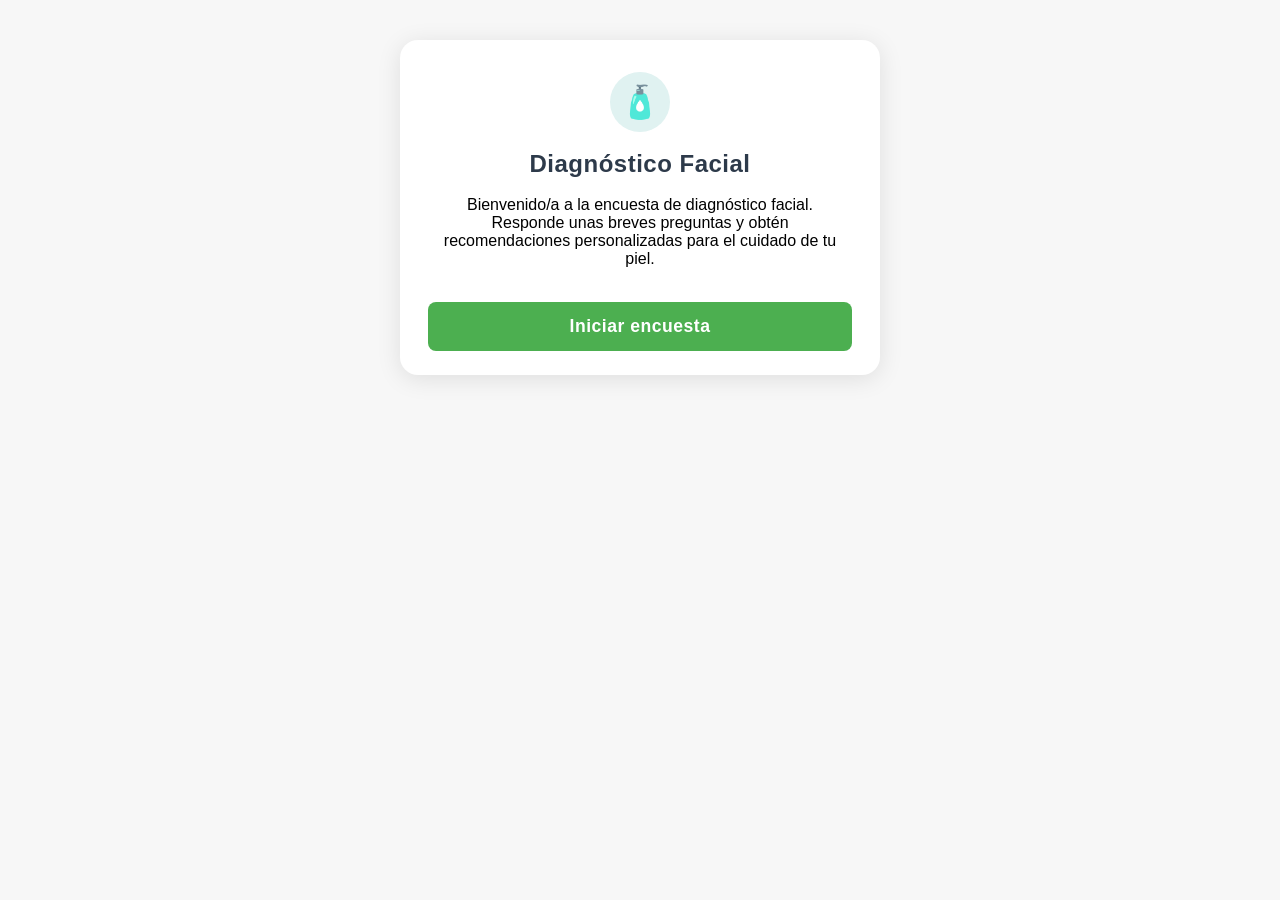
==== form.html @ b5689a5b "formulario subido" ====
<!DOCTYPE html>
<html lang="es">
<head>
  <meta charset="UTF-8">
  <title>Encuesta de Diagnóstico Facial</title>
  <style>
    body {
      font-family: Arial, sans-serif;
      background: #f7f7f7;
      margin: 0;
      padding: 0;
    }
    .container {
      max-width: 480px;
      margin: 40px auto;
      padding: 0;
    }
    .card {
      background: #fff;
      border-radius: 18px;
      box-shadow: 0 4px 24px rgba(0,0,0,0.10);
      padding: 32px 28px 24px 28px;
      margin-bottom: 24px;
      animation: fadeIn 0.5s;
    }
    .slide {
      display: none;
    }
    .active {
      display: block;
    }
    .card-title {
      font-size: 1.5em;
      font-weight: bold;
      color: #2d3a4a;
      margin-bottom: 18px;
      text-align: center;
      letter-spacing: 0.5px;
    }
    label {
      display: block;
      margin: 16px 0 6px;
      color: #222;
      font-weight: 500;
    }
    .options label {
      display: inline-block;
      margin-right: 18px;
      font-weight: 400;
      margin-bottom: 8px;
    }
    input[type="text"], input[type="number"], select, textarea {
      width: 100%;
      padding: 8px;
      border: 1px solid #d1d5db;
      border-radius: 6px;
      margin-bottom: 12px;
      font-size: 1em;
      background: #f9fafb;
    }
    textarea {
      resize: vertical;
    }
    .btn {
      background: #4CAF50;
      color: #fff;
      border: none;
      padding: 14px 0;
      border-radius: 8px;
      font-size: 1.1em;
      cursor: pointer;
      width: 100%;
      margin-top: 18px;
      margin-bottom: 0;
      font-weight: bold;
      letter-spacing: 0.5px;
      transition: background 0.2s;
    }
    .btn:hover {
      background: #388e3c;
    }
    .btn-group {
      display: flex;
      gap: 12px;
      margin-top: 18px;
    }
    .btn-group .btn {
      flex: 1;
      margin: 0;
    }
    .result {
      margin-top: 10px;
      padding: 18px;
      background: #e8f5e9;
      border-left: 5px solid #4CAF50;
      border-radius: 8px;
      font-size: 1.1em;
    }
    @keyframes fadeIn {
      from { opacity: 0; }
      to { opacity: 1; }
    }
    .center {
      text-align: center;
    }
    .logo {
      display: block;
      margin: 0 auto 18px auto;
      width: 60px;
      height: 60px;
      border-radius: 50%;
      background: #e0f2f1;
      display: flex;
      align-items: center;
      justify-content: center;
      font-size: 2em;
      color: #4CAF50;
    }
  </style>
</head>
<body>
  <div class="container">
    <!-- Slide 0: Bienvenida -->
    <div class="slide active" id="slide0">
      <div class="card">
        <div class="logo">🧴</div>
        <div class="card-title">Diagnóstico Facial</div>
        <p class="center">Bienvenido/a a la encuesta de diagnóstico facial.<br>
        Responde unas breves preguntas y obtén recomendaciones personalizadas para el cuidado de tu piel.</p>
        <button class="btn" onclick="nextSlide()">Iniciar encuesta</button>
      </div>
    </div>
    <!-- Slide 1: Datos personales -->
    <div class="slide" id="slide1">
      <div class="card">
        <div class="card-title">Datos personales</div>
        <label>Nombre:</label>
        <input type="text" id="nombre" required>
        <label>Edad:</label>
        <input type="number" id="edad" min="10" max="100" required>
        <label>Género:</label>
        <div class="options">
          <label><input type="radio" name="genero" value="Femenino" required> Femenino</label>
          <label><input type="radio" name="genero" value="Masculino"> Masculino</label>
          <label><input type="radio" name="genero" value="Otro"> Otro</label>
        </div>
        <div class="btn-group">
          <button class="btn" onclick="prevSlide()">Anterior</button>
          <button class="btn" onclick="nextSlide()">Siguiente</button>
        </div>
      </div>
    </div>
    <!-- Slide 2: Síntomas principales -->
    <div class="slide" id="slide2">
      <div class="card">
        <div class="card-title">Síntomas principales</div>
        <label>¿Con qué frecuencia tienes granos o espinillas?</label>
        <div class="options">
          <label><input type="radio" name="granos" value="Nunca" required> Nunca</label>
          <label><input type="radio" name="granos" value="A veces"> A veces</label>
          <label><input type="radio" name="granos" value="Frecuentemente"> Frecuentemente</label>
        </div>
        <label>¿Tienes enrojecimiento frecuente en el rostro?</label>
        <div class="options">
          <label><input type="radio" name="enrojecimiento" value="No" required> No</label>
          <label><input type="radio" name="enrojecimiento" value="Leve"> Leve</label>
          <label><input type="radio" name="enrojecimiento" value="Sí, frecuente"> Sí, frecuente</label>
        </div>
        <label>¿Notas manchas oscuras o zonas hiperpigmentadas?</label>
        <div class="options">
          <label><input type="radio" name="manchas" value="No" required> No</label>
          <label><input type="radio" name="manchas" value="Pocas"> Pocas</label>
          <label><input type="radio" name="manchas" value="Varias"> Varias</label>
        </div>
        <div class="btn-group">
          <button class="btn" onclick="prevSlide()">Anterior</button>
          <button class="btn" onclick="nextSlide()">Siguiente</button>
        </div>
      </div>
    </div>
    <!-- Slide 3: Arrugas, resequedad, grasa -->
    <div class="slide" id="slide3">
      <div class="card">
        <div class="card-title">Condición de la piel</div>
        <label>¿Tienes líneas finas o arrugas visibles?</label>
        <div class="options">
          <label><input type="radio" name="arrugas" value="No" required> No</label>
          <label><input type="radio" name="arrugas" value="Algunas"> Algunas</label>
          <label><input type="radio" name="arrugas" value="Bastantes"> Bastantes</label>
        </div>
        <label>¿Sientes la piel tirante o con descamación?</label>
        <div class="options">
          <label><input type="radio" name="resequedad" value="No" required> No</label>
          <label><input type="radio" name="resequedad" value="A veces"> A veces</label>
          <label><input type="radio" name="resequedad" value="Frecuente"> Frecuente</label>
        </div>
        <label>¿Tu piel luce brillante o grasosa durante el día?</label>
        <div class="options">
          <label><input type="radio" name="grasa" value="No" required> No</label>
          <label><input type="radio" name="grasa" value="A veces"> A veces</label>
          <label><input type="radio" name="grasa" value="Frecuente"> Frecuente</label>
        </div>
        <div class="btn-group">
          <button class="btn" onclick="prevSlide()">Anterior</button>
          <button class="btn" onclick="nextSlide()">Siguiente</button>
        </div>
      </div>
    </div>
    <!-- Slide 4: Poros, sensibilidad, solar -->
    <div class="slide" id="slide4">
      <div class="card">
        <div class="card-title">Hábitos y sensibilidad</div>
        <label>¿Ves poros grandes o dilatados en tu rostro?</label>
        <div class="options">
          <label><input type="radio" name="poros" value="No" required> No</label>
          <label><input type="radio" name="poros" value="Algunos"> Algunos</label>
          <label><input type="radio" name="poros" value="Muchos"> Muchos</label>
        </div>
        <label>¿Sientes ardor, picazón o sensibilidad frecuente?</label>
        <div class="options">
          <label><input type="radio" name="sensibilidad" value="No" required> No</label>
          <label><input type="radio" name="sensibilidad" value="A veces"> A veces</label>
          <label><input type="radio" name="sensibilidad" value="Frecuente"> Frecuente</label>
        </div>
        <label>¿Con qué frecuencia usas protector solar?</label>
        <div class="options">
          <label><input type="radio" name="solar" value="Nunca" required> Nunca</label>
          <label><input type="radio" name="solar" value="A veces"> A veces</label>
          <label><input type="radio" name="solar" value="Diario"> Diario</label>
        </div>
        <div class="btn-group">
          <button class="btn" onclick="prevSlide()">Anterior</button>
          <button class="btn" onclick="nextSlide()">Siguiente</button>
        </div>
      </div>
    </div>
    <!-- Slide 5: Hábitos y productos -->
    <div class="slide" id="slide5">
      <div class="card">
        <div class="card-title">Hábitos y productos</div>
        <label>¿Fumas o consumes alcohol frecuentemente?</label>
        <div class="options">
          <label><input type="radio" name="habitos" value="No" required> No</label>
          <label><input type="radio" name="habitos" value="A veces"> A veces</label>
          <label><input type="radio" name="habitos" value="Frecuente"> Frecuente</label>
        </div>
        <label>¿Cuánta agua tomas al día?</label>
        <div class="options">
          <label><input type="radio" name="agua" value="Menos de 1L" required> Menos de 1L</label>
          <label><input type="radio" name="agua" value="1-2L"> 1-2L</label>
          <label><input type="radio" name="agua" value="Más de 2L"> Más de 2L</label>
        </div>
        <label>¿Qué productos usas para limpiar tu rostro?</label>
        <div class="options">
          <label><input type="checkbox" name="productos" value="Jabón común"> Jabón común</label>
          <label><input type="checkbox" name="productos" value="Limpiador facial"> Limpiador facial</label>
          <label><input type="checkbox" name="productos" value="Solo agua"> Solo agua</label>
          <label><input type="checkbox" name="productos" value="Toallitas húmedas"> Toallitas húmedas</label>
        </div>
        <label>Comentarios adicionales:</label>
        <textarea id="comentarios" rows="2"></textarea>
        <div class="btn-group">
          <button class="btn" onclick="prevSlide()">Anterior</button>
          <button class="btn" onclick="submitForm()">Finalizar y ver diagnóstico</button>
        </div>
      </div>
    </div>
    <!-- Slide 6: Resultado -->
    <div class="slide" id="slide6">
      <div class="card">
        <div class="card-title">Resultado</div>
        <div id="resultado" class="result"></div>
        <button class="btn" onclick="restartForm()">Realizar otra encuesta</button>
      </div>
    </div>
  </div>
  <script>
    let currentSlide = 0;
    const totalSlides = 6;

    function showSlide(n) {
      for (let i = 0; i <= totalSlides; i++) {
        document.getElementById('slide' + i).classList.remove('active');
      }
      document.getElementById('slide' + n).classList.add('active');
      currentSlide = n;
    }

    function nextSlide() {
      if (currentSlide < totalSlides) {
        showSlide(currentSlide + 1);
      }
    }

    function prevSlide() {
      if (currentSlide > 0) {
        showSlide(currentSlide - 1);
      }
    }

    function restartForm() {
      document.querySelectorAll('input[type=radio], input[type=checkbox]').forEach(el => el.checked = false);
      document.getElementById('nombre').value = '';
      document.getElementById('edad').value = '';
      document.getElementById('comentarios').value = '';
      showSlide(0);
    }

    function submitForm() {
      // Recoger respuestas
      const granos = document.querySelector('input[name="granos"]:checked')?.value || "";
      const enrojecimiento = document.querySelector('input[name="enrojecimiento"]:checked')?.value || "";
      const manchas = document.querySelector('input[name="manchas"]:checked')?.value || "";
      const arrugas = document.querySelector('input[name="arrugas"]:checked')?.value || "";
      const resequedad = document.querySelector('input[name="resequedad"]:checked')?.value || "";
      const grasa = document.querySelector('input[name="grasa"]:checked')?.value || "";
      const poros = document.querySelector('input[name="poros"]:checked')?.value || "";
      const sensibilidad = document.querySelector('input[name="sensibilidad"]:checked')?.value || "";
      const solar = document.querySelector('input[name="solar"]:checked')?.value || "";
      const habitos = document.querySelector('input[name="habitos"]:checked')?.value || "";
      const agua = document.querySelector('input[name="agua"]:checked')?.value || "";
      // Diagnóstico simple
      let diagnostico = [];
      let recomendaciones = [];
      // Acné
      if (granos === "Frecuentemente" || (grasa === "Frecuente" && poros !== "No")) {
        diagnostico.push("Acné");
        recomendaciones.push("Lava tu rostro dos veces al día con un limpiador suave. Evita productos comedogénicos y usa hidratante ligero. Considera consultar a un dermatólogo si el acné es severo.");
      }
      // Rosácea
      if (enrojecimiento === "Sí, frecuente" || sensibilidad === "Frecuente") {
        diagnostico.push("Rosácea");
        recomendaciones.push("Evita productos irritantes y cambios bruscos de temperatura. Usa protector solar diario y consulta a un dermatólogo para tratamiento específico.");
      }
      // Manchas oscuras
      if (manchas === "Varias" || solar === "Nunca") {
        diagnostico.push("Manchas oscuras");
        recomendaciones.push("Usa protector solar todos los días. Considera productos con vitamina C o niacinamida. Consulta a un dermatólogo para opciones despigmentantes.");
      }
      // Arrugas
      if (arrugas === "Bastantes" || habitos === "Frecuente") {
        diagnostico.push("Arrugas");
        recomendaciones.push("Hidrata tu piel diariamente, usa protector solar y considera productos con retinol. Evita fumar y el consumo excesivo de alcohol.");
      }
      // Resequedad
      if (resequedad === "Frecuente" || agua === "Menos de 1L") {
        diagnostico.push("Resequedad");
        recomendaciones.push("Usa cremas hidratantes ricas en ceramidas o ácido hialurónico. Evita jabones agresivos y aumenta tu consumo de agua.");
      }
      // Piel grasa
      if (grasa === "Frecuente" && resequedad !== "Frecuente") {
        diagnostico.push("Piel grasa");
        recomendaciones.push("Utiliza productos oil-free y no comedogénicos. Lava tu rostro con limpiadores específicos para piel grasa.");
      }
      // Poros dilatados
      if (poros === "Muchos" && grasa !== "No") {
        diagnostico.push("Poros dilatados");
        recomendaciones.push("Usa exfoliantes suaves y productos con ácido salicílico. Mantén una rutina de limpieza constante.");
      }
      // Si no se detecta nada
      if (diagnostico.length === 0) {
        diagnostico.push("No se detectaron problemas faciales significativos.");
        recomendaciones.push("Continúa con una rutina de cuidado facial adecuada y usa protector solar diariamente.");
      }
      // Mostrar resultado
      document.getElementById('resultado').innerHTML = `
        <strong>Diagnóstico:</strong> ${diagnostico.join(', ')}<br><br>
        <strong>Recomendaciones:</strong>
        <ul>
          ${recomendaciones.map(r => `<li>${r}</li>`).join('')}
        </ul>
      `;
      showSlide(6);
    }
  </script>
</body>
</html>
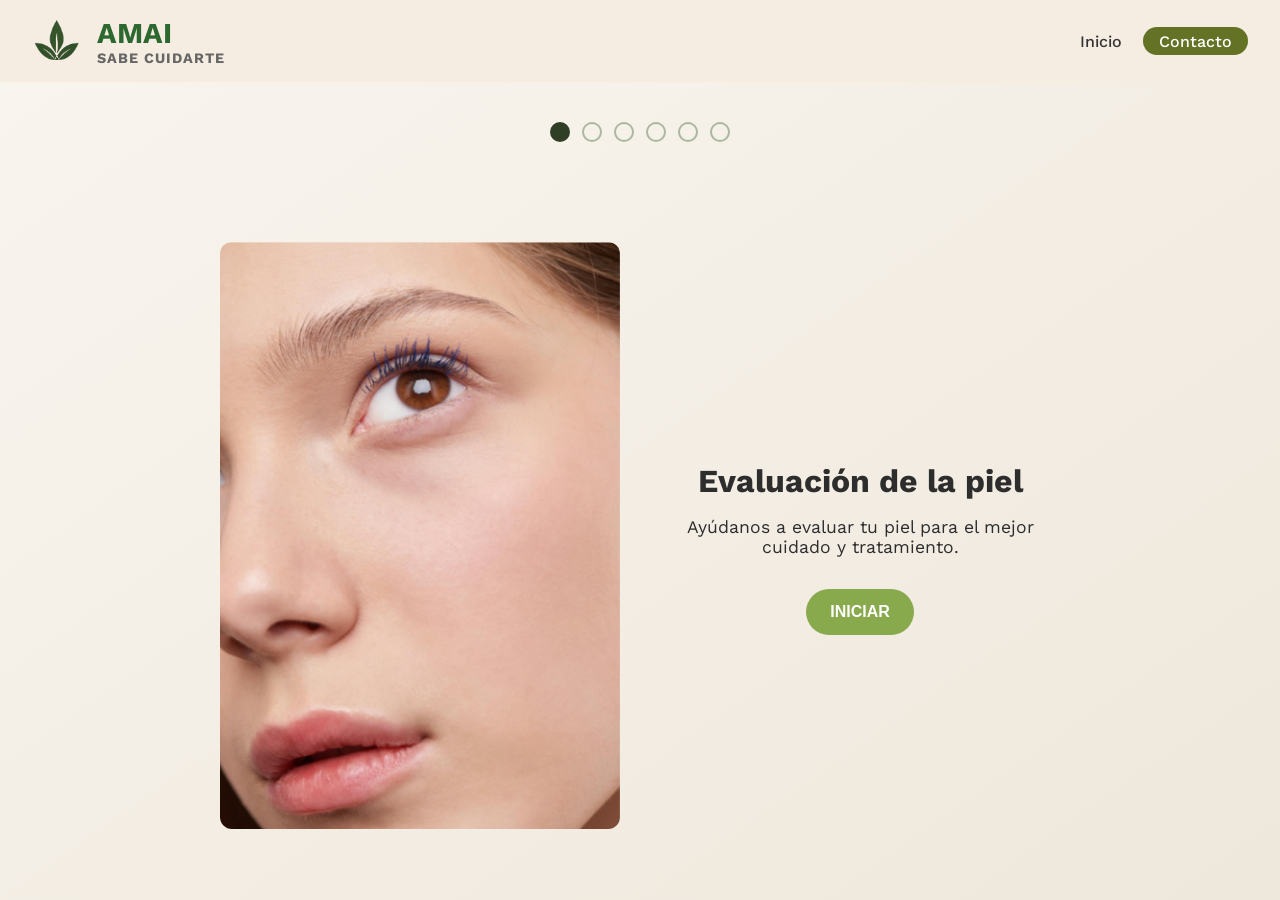
==== commit 2e6f6a9a: "actualización" ====
--- a/form.html
+++ b/form.html
@@ -1,133 +1,302 @@
 <!DOCTYPE html>
 <html lang="es">
+
 <head>
   <meta charset="UTF-8">
   <title>Encuesta de Diagnóstico Facial</title>
+  <link href="https://fonts.googleapis.com/css2?family=Work+Sans:wght@400;500;700&display=swap" rel="stylesheet">
   <style>
+    * {
+      box-sizing: border-box;
+    }
+
+    html,
     body {
-      font-family: Arial, sans-serif;
-      background: #f7f7f7;
       margin: 0;
       padding: 0;
-    }
+      font-family: 'Work Sans', sans-serif;
+      background: linear-gradient(to bottom right, #f9f5ef, #eee7db);
+      color: #2d2d2d;
+      height: 100vh;
+    }
+
+    body {
+      display: flex;
+      flex-direction: column;
+      justify-content: start;
+      align-items: center;
+    }
+
+    header {
+      width: 100%;
+      display: flex;
+      justify-content: space-between;
+      align-items: center;
+      padding: 1rem 2rem;
+      background: transparent;
+    }
+
+    .logo {
+      font-size: 1.5rem;
+      font-weight: bold;
+      color: #2e6831;
+      display: flex;
+      align-items: center;
+      gap: 0.5rem;
+    }
+
+    nav a {
+      margin-left: 1rem;
+      font-weight: 500;
+      color: #5c6f3c;
+    }
+
+    header nav a {
+      margin-left: 1rem;
+      font-weight: 500;
+      text-decoration: none;
+      color: #333;
+    }
+
+    header {
+      background: #f5ede2;
+      display: flex;
+      justify-content: space-between;
+      align-items: center;
+      padding: 1rem 2rem;
+    }
+
+    header nav a:last-child {
+      background-color: #637225;
+      color: white;
+      padding: 0.3rem 1rem;
+      border-radius: 20px;
+    }
+
     .container {
-      max-width: 480px;
-      margin: 40px auto;
-      padding: 0;
-    }
+      width: 100%;
+      max-width: 960px;
+      padding: 20px;
+    }
+
     .card {
-      background: #fff;
-      border-radius: 18px;
-      box-shadow: 0 4px 24px rgba(0,0,0,0.10);
-      padding: 32px 28px 24px 28px;
-      margin-bottom: 24px;
-      animation: fadeIn 0.5s;
-    }
+      background: #fffaf4;
+      border-radius: 20px;
+      box-shadow: 0 4px 12px rgba(0, 0, 0, 0.05);
+      padding: 40px;
+      width: 100%;
+    }
+
     .slide {
       display: none;
     }
-    .active {
+
+    .slide.active {
       display: block;
     }
+
     .card-title {
-      font-size: 1.5em;
-      font-weight: bold;
-      color: #2d3a4a;
-      margin-bottom: 18px;
-      text-align: center;
-      letter-spacing: 0.5px;
-    }
+      font-size: 1.8em;
+      font-weight: 700;
+      margin-bottom: 24px;
+    }
+
     label {
+      font-size: 1em;
       display: block;
-      margin: 16px 0 6px;
-      color: #222;
-      font-weight: 500;
-    }
+      margin-top: 20px;
+    }
+
+    .options {
+      margin-top: 10px;
+    }
+
     .options label {
       display: inline-block;
-      margin-right: 18px;
-      font-weight: 400;
-      margin-bottom: 8px;
-    }
-    input[type="text"], input[type="number"], select, textarea {
+      background: #f0eee9;
+      border-radius: 24px;
+      padding: 10px 18px;
+      margin: 6px 12px 6px 0;
+      cursor: pointer;
+      border: 1px solid #d5d5d5;
+      font-weight: 500;
+      transition: all 0.2s;
+    }
+
+    .options input[type="radio"],
+    .options input[type="checkbox"] {
+      display: none;
+    }
+
+    .options input[type="radio"]:checked+label,
+    .options input[type="checkbox"]:checked+label {
+      background-color: #d6e6c4;
+      color: #2c2c2c;
+      font-weight: 600;
+    }
+
+    input[type="text"],
+    input[type="number"],
+    select,
+    textarea {
       width: 100%;
-      padding: 8px;
-      border: 1px solid #d1d5db;
-      border-radius: 6px;
-      margin-bottom: 12px;
+      background: #fbf8f2;
+      border: 1px solid #ddd2c2;
+      border-radius: 12px;
+      padding: 14px;
       font-size: 1em;
-      background: #f9fafb;
-    }
+      margin-top: 8px;
+    }
+
     textarea {
       resize: vertical;
     }
+
     .btn {
-      background: #4CAF50;
-      color: #fff;
+      background: #88aa4c;
+      color: white;
       border: none;
-      padding: 14px 0;
-      border-radius: 8px;
-      font-size: 1.1em;
+      padding: 14px 24px;
+      border-radius: 32px;
+      font-size: 1em;
       cursor: pointer;
-      width: 100%;
-      margin-top: 18px;
-      margin-bottom: 0;
       font-weight: bold;
-      letter-spacing: 0.5px;
       transition: background 0.2s;
     }
+
     .btn:hover {
-      background: #388e3c;
-    }
+      background: #6f8a3a;
+    }
+
     .btn-group {
       display: flex;
-      gap: 12px;
-      margin-top: 18px;
-    }
+      justify-content: space-between;
+      margin-top: 28px;
+    }
+
     .btn-group .btn {
       flex: 1;
-      margin: 0;
-    }
+      margin: 0 6px;
+    }
+
+    .progress-bar {
+      display: flex;
+      justify-content: center;
+      gap: 12px;
+      margin: 20px 0;
+    }
+
+    .circle {
+      width: 20px;
+      height: 20px;
+      border-radius: 50%;
+      border: 2px solid #aab89d;
+      background: transparent;
+    }
+
+    .circle.active {
+      background: #2f3f25;
+      border-color: #2f3f25;
+    }
+
     .result {
-      margin-top: 10px;
-      padding: 18px;
-      background: #e8f5e9;
-      border-left: 5px solid #4CAF50;
-      border-radius: 8px;
+      background: #e6f4e3;
+      border-left: 4px solid #7fae65;
+      padding: 20px;
+      border-radius: 12px;
       font-size: 1.1em;
     }
-    @keyframes fadeIn {
-      from { opacity: 0; }
-      to { opacity: 1; }
-    }
-    .center {
+
+    .slide.active {
+      display: flex;
+      align-items: center;
+      justify-content: space-between;
+      padding: 40px;
+      width: 100%;
+      max-width: 1200px;
+      gap: 40px;
+    }
+
+    .welcome-left {
+      flex: 1;
+    }
+
+    .welcome-left img {
+      max-width: 100%;
+      border-radius: 12px;
+    }
+
+    .welcome-right {
+      flex: 1;
       text-align: center;
     }
+
+    .welcome-right h1 {
+      font-size: 2rem;
+      font-weight: bold;
+      margin-bottom: 1rem;
+    }
+
+    .welcome-right p {
+      font-size: 1.1rem;
+      margin-bottom: 2rem;
+    }
+
     .logo {
-      display: block;
-      margin: 0 auto 18px auto;
-      width: 60px;
-      height: 60px;
-      border-radius: 50%;
-      background: #e0f2f1;
-      display: flex;
-      align-items: center;
-      justify-content: center;
-      font-size: 2em;
-      color: #4CAF50;
+      display: flex;
+      flex-direction: column;
+      align-items: start;
+    }
+
+    .logo strong {
+      font-size: 1.8rem;
+      color: #2e6831;
+      font-weight: 700;
+    }
+
+    .logo small {
+      font-size: 0.9rem;
+      color: #666;
+      letter-spacing: 1px;
     }
   </style>
 </head>
+
 <body>
+  <header>
+    <div class="logo" style="flex-direction: row; align-items: center; gap: 1rem;">
+      <img src="images/amailogo.png" alt="Logo AMAI" style="height: 48px; width: auto;">
+      <div style="display: flex; flex-direction: column;">
+        <strong>AMAI</strong>
+        <small>SABE CUIDARTE</small>
+      </div>
+    </div>
+    <nav>
+      <a href="index.html">Inicio</a>
+      <a href="#">Contacto</a>
+    </nav>
+  </header>
+  <div class="container">
+    <div class="progress-bar">
+      <span class="circle active"></span>
+      <span class="circle"></span>
+      <span class="circle"></span>
+      <span class="circle"></span>
+      <span class="circle"></span>
+      <span class="circle"></span>
+    </div>
+  </div>
+
   <div class="container">
     <!-- Slide 0: Bienvenida -->
     <div class="slide active" id="slide0">
-      <div class="card">
-        <div class="logo">🧴</div>
-        <div class="card-title">Diagnóstico Facial</div>
-        <p class="center">Bienvenido/a a la encuesta de diagnóstico facial.<br>
-        Responde unas breves preguntas y obtén recomendaciones personalizadas para el cuidado de tu piel.</p>
-        <button class="btn" onclick="nextSlide()">Iniciar encuesta</button>
+      <div class="welcome-left">
+        <img src="images/2.png" alt="Rostro mujer bienvenida">
+      </div>
+      <div class="welcome-right">
+        <h1>Evaluación de la piel</h1>
+        <p>Ayúdanos a evaluar tu piel para el mejor cuidado y tratamiento.</p>
+        <button class="btn" onclick="nextSlide()">INICIAR</button>
       </div>
     </div>
     <!-- Slide 1: Datos personales -->
@@ -140,9 +309,12 @@
         <input type="number" id="edad" min="10" max="100" required>
         <label>Género:</label>
         <div class="options">
-          <label><input type="radio" name="genero" value="Femenino" required> Femenino</label>
-          <label><input type="radio" name="genero" value="Masculino"> Masculino</label>
-          <label><input type="radio" name="genero" value="Otro"> Otro</label>
+          <input type="radio" id="femenino" name="genero" value="Femenino" required>
+          <label for="femenino">Femenino</label>
+          <input type="radio" id="masculino" name="genero" value="Masculino">
+          <label for="masculino">Masculino</label>
+          <input type="radio" id="otro" name="genero" value="Otro">
+          <label for="otro">Otro</label>
         </div>
         <div class="btn-group">
           <button class="btn" onclick="prevSlide()">Anterior</button>
@@ -156,21 +328,36 @@
         <div class="card-title">Síntomas principales</div>
         <label>¿Con qué frecuencia tienes granos o espinillas?</label>
         <div class="options">
-          <label><input type="radio" name="granos" value="Nunca" required> Nunca</label>
-          <label><input type="radio" name="granos" value="A veces"> A veces</label>
-          <label><input type="radio" name="granos" value="Frecuentemente"> Frecuentemente</label>
+          <input type="radio" id="nunca" name="granos" value="Nunca" required>
+          <label for="nunca">Nunca</label>
+
+          <input type="radio" id="a_veces" name="granos" value="A veces">
+          <label for="a_veces">A veces</label>
+
+          <input type="radio" id="frecuente" name="granos" value="Frecuentemente">
+          <label for="frecuente">Frecuentemente</label>
         </div>
         <label>¿Tienes enrojecimiento frecuente en el rostro?</label>
         <div class="options">
-          <label><input type="radio" name="enrojecimiento" value="No" required> No</label>
-          <label><input type="radio" name="enrojecimiento" value="Leve"> Leve</label>
-          <label><input type="radio" name="enrojecimiento" value="Sí, frecuente"> Sí, frecuente</label>
+          <input type="radio" id="enrojecimiento_no" name="enrojecimiento" value="No" required>
+          <label for="enrojecimiento_no">No</label>
+
+          <input type="radio" id="enrojecimiento_leve" name="enrojecimiento" value="Leve">
+          <label for="enrojecimiento_leve">Leve</label>
+
+          <input type="radio" id="enrojecimiento_frecuente" name="enrojecimiento" value="Frecuente">
+          <label for="enrojecimiento_frecuente">Frecuente</label>
         </div>
         <label>¿Notas manchas oscuras o zonas hiperpigmentadas?</label>
         <div class="options">
-          <label><input type="radio" name="manchas" value="No" required> No</label>
-          <label><input type="radio" name="manchas" value="Pocas"> Pocas</label>
-          <label><input type="radio" name="manchas" value="Varias"> Varias</label>
+          <input type="radio" id="manchas_no" name="manchas" value="No" required>
+          <label for="manchas_no">No</label>
+
+          <input type="radio" id="manchas_pocas" name="manchas" value="Pocas">
+          <label for="manchas_pocas">Pocas</label>
+
+          <input type="radio" id="manchas_varias" name="manchas" value="Varias">
+          <label for="manchas_varias">Varias</label>
         </div>
         <div class="btn-group">
           <button class="btn" onclick="prevSlide()">Anterior</button>
@@ -184,22 +371,40 @@
         <div class="card-title">Condición de la piel</div>
         <label>¿Tienes líneas finas o arrugas visibles?</label>
         <div class="options">
-          <label><input type="radio" name="arrugas" value="No" required> No</label>
-          <label><input type="radio" name="arrugas" value="Algunas"> Algunas</label>
-          <label><input type="radio" name="arrugas" value="Bastantes"> Bastantes</label>
-        </div>
+          <input type="radio" id="arrugas_no" name="arrugas" value="No" required>
+          <label for="arrugas_no">No</label>
+
+          <input type="radio" id="arrugas_algunas" name="arrugas" value="Algunas">
+          <label for="arrugas_algunas">Algunas</label>
+
+          <input type="radio" id="arrugas_bastantes" name="arrugas" value="Bastantes">
+          <label for="arrugas_bastantes">Bastantes</label>
+        </div>
+
         <label>¿Sientes la piel tirante o con descamación?</label>
         <div class="options">
-          <label><input type="radio" name="resequedad" value="No" required> No</label>
-          <label><input type="radio" name="resequedad" value="A veces"> A veces</label>
-          <label><input type="radio" name="resequedad" value="Frecuente"> Frecuente</label>
-        </div>
+          <input type="radio" id="resequedad_no" name="resequedad" value="No" required>
+          <label for="resequedad_no">No</label>
+
+          <input type="radio" id="resequedad_a_veces" name="resequedad" value="A veces">
+          <label for="resequedad_a_veces">A veces</label>
+
+          <input type="radio" id="resequedad_bastantes" name="resequedad" value="Bastantes">
+          <label for="resequedad_bastantes">Bastantes</label>
+        </div>
+
         <label>¿Tu piel luce brillante o grasosa durante el día?</label>
         <div class="options">
-          <label><input type="radio" name="grasa" value="No" required> No</label>
-          <label><input type="radio" name="grasa" value="A veces"> A veces</label>
-          <label><input type="radio" name="grasa" value="Frecuente"> Frecuente</label>
-        </div>
+          <input type="radio" id="grasa_no" name="grasa" value="No" required>
+          <label for="grasa_no">No</label>
+
+          <input type="radio" id="grasa_a_veces" name="grasa" value="A veces">
+          <label for="grasa_a_veces">A veces</label>
+
+          <input type="radio" id="grasa_frecuente" name="grasa" value="Frecuente">
+          <label for="grasa_frecuente">Frecuente</label>
+        </div>
+
         <div class="btn-group">
           <button class="btn" onclick="prevSlide()">Anterior</button>
           <button class="btn" onclick="nextSlide()">Siguiente</button>
@@ -212,22 +417,40 @@
         <div class="card-title">Hábitos y sensibilidad</div>
         <label>¿Ves poros grandes o dilatados en tu rostro?</label>
         <div class="options">
-          <label><input type="radio" name="poros" value="No" required> No</label>
-          <label><input type="radio" name="poros" value="Algunos"> Algunos</label>
-          <label><input type="radio" name="poros" value="Muchos"> Muchos</label>
-        </div>
+          <input type="radio" id="poros_no" name="poros" value="No" required>
+          <label for="poros_no">No</label>
+
+          <input type="radio" id="poros_algunos" name="poros" value="Algunos">
+          <label for="poros_algunos">Algunos</label>
+
+          <input type="radio" id="poros_muchos" name="poros" value="Muchos">
+          <label for="poros_muchos">Muchos</label>
+        </div>
+
         <label>¿Sientes ardor, picazón o sensibilidad frecuente?</label>
         <div class="options">
-          <label><input type="radio" name="sensibilidad" value="No" required> No</label>
-          <label><input type="radio" name="sensibilidad" value="A veces"> A veces</label>
-          <label><input type="radio" name="sensibilidad" value="Frecuente"> Frecuente</label>
-        </div>
+          <input type="radio" id="sensibilidad_no" name="sensibilidad" value="No" required>
+          <label for="sensibilidad_no">No</label>
+
+          <input type="radio" id="sensibilidad_a_veces" name="sensibilidad" value="A veces">
+          <label for="sensibilidad_a_veces">A veces</label>
+
+          <input type="radio" id="sensibilidad_frecuente" name="sensibilidad" value="Frecuente">
+          <label for="sensibilidad_frecuente">Frecuente</label>
+        </div>
+
         <label>¿Con qué frecuencia usas protector solar?</label>
         <div class="options">
-          <label><input type="radio" name="solar" value="Nunca" required> Nunca</label>
-          <label><input type="radio" name="solar" value="A veces"> A veces</label>
-          <label><input type="radio" name="solar" value="Diario"> Diario</label>
-        </div>
+          <input type="radio" id="solar_nunca" name="solar" value="Nunca" required>
+          <label for="solar_nunca">Nunca</label>
+
+          <input type="radio" id="solar_a_veces" name="solar" value="A veces">
+          <label for="solar_a_veces">A veces</label>
+
+          <input type="radio" id="solar_diario" name="solar" value="Diario">
+          <label for="solar_diario">Diario</label>
+        </div>
+
         <div class="btn-group">
           <button class="btn" onclick="prevSlide()">Anterior</button>
           <button class="btn" onclick="nextSlide()">Siguiente</button>
@@ -240,16 +463,28 @@
         <div class="card-title">Hábitos y productos</div>
         <label>¿Fumas o consumes alcohol frecuentemente?</label>
         <div class="options">
-          <label><input type="radio" name="habitos" value="No" required> No</label>
-          <label><input type="radio" name="habitos" value="A veces"> A veces</label>
-          <label><input type="radio" name="habitos" value="Frecuente"> Frecuente</label>
-        </div>
+          <input type="radio" id="habitos_no" name="habitos" value="No" required>
+          <label for="habitos_no">No</label>
+
+          <input type="radio" id="habitos_a_veces" name="habitos" value="A veces">
+          <label for="habitos_a_veces">A veces</label>
+
+          <input type="radio" id="habitos_frecuente" name="habitos" value="Frecuente">
+          <label for="habitos_frecuente">Frecuente</label>
+        </div>
+
         <label>¿Cuánta agua tomas al día?</label>
         <div class="options">
-          <label><input type="radio" name="agua" value="Menos de 1L" required> Menos de 1L</label>
-          <label><input type="radio" name="agua" value="1-2L"> 1-2L</label>
-          <label><input type="radio" name="agua" value="Más de 2L"> Más de 2L</label>
-        </div>
+          <input type="radio" id="agua_menos_de_1L" name="agua" value="Menos de 1L" required>
+          <label for="habitos_no">Menos de 1L</label>
+
+          <input type="radio" id="agua_1_2L" name="agua" value="1-2L">
+          <label for="agua_1_2L">1-2L</label>
+
+          <input type="radio" id="habitos_mas_de_2L" name="agua" value="Más de 2L">
+          <label for="habitos_mas_de_2L">Más de 2L</label>
+        </div>
+
         <label>¿Qué productos usas para limpiar tu rostro?</label>
         <div class="options">
           <label><input type="checkbox" name="productos" value="Jabón común"> Jabón común</label>
@@ -257,6 +492,7 @@
           <label><input type="checkbox" name="productos" value="Solo agua"> Solo agua</label>
           <label><input type="checkbox" name="productos" value="Toallitas húmedas"> Toallitas húmedas</label>
         </div>
+
         <label>Comentarios adicionales:</label>
         <textarea id="comentarios" rows="2"></textarea>
         <div class="btn-group">
@@ -274,6 +510,8 @@
       </div>
     </div>
   </div>
+
+
   <script>
     let currentSlide = 0;
     const totalSlides = 6;
@@ -304,6 +542,45 @@
       document.getElementById('edad').value = '';
       document.getElementById('comentarios').value = '';
       showSlide(0);
+    }
+
+    function updateProgress() {
+      const circles = document.querySelectorAll('.progress-bar .circle');
+      circles.forEach((circle, index) => {
+        circle.classList.toggle('active', index <= currentSlide);
+      });
+    }
+
+    function validateSlide(n) {
+      const slide = document.getElementById('slide' + n);
+      const inputs = slide.querySelectorAll('input, select, textarea');
+      for (let input of inputs) {
+        // Validar campos de texto, número y select
+        if (input.hasAttribute('required')) {
+          if ((input.type === 'radio' || input.type === 'checkbox') && !isOptionChecked(slide, input.name)) {
+            return false;
+          }
+          if ((input.type === 'text' || input.type === 'number' || input.tagName === 'TEXTAREA') && input.value.trim() === '') {
+            return false;
+          }
+        }
+      }
+      return true;
+    }
+
+    function isOptionChecked(container, groupName) {
+      return container.querySelectorAll(`input[name="${groupName}"]:checked`).length > 0;
+    }
+
+    function nextSlide() {
+      if (validateSlide(currentSlide)) {
+        if (currentSlide < totalSlides) {
+          showSlide(currentSlide + 1);
+          updateProgress();
+        }
+      } else {
+        alert('Por favor completa todos los campos obligatorios antes de continuar.');
+      }
     }
 
     function submitForm() {
@@ -374,4 +651,5 @@
     }
   </script>
 </body>
+
 </html>
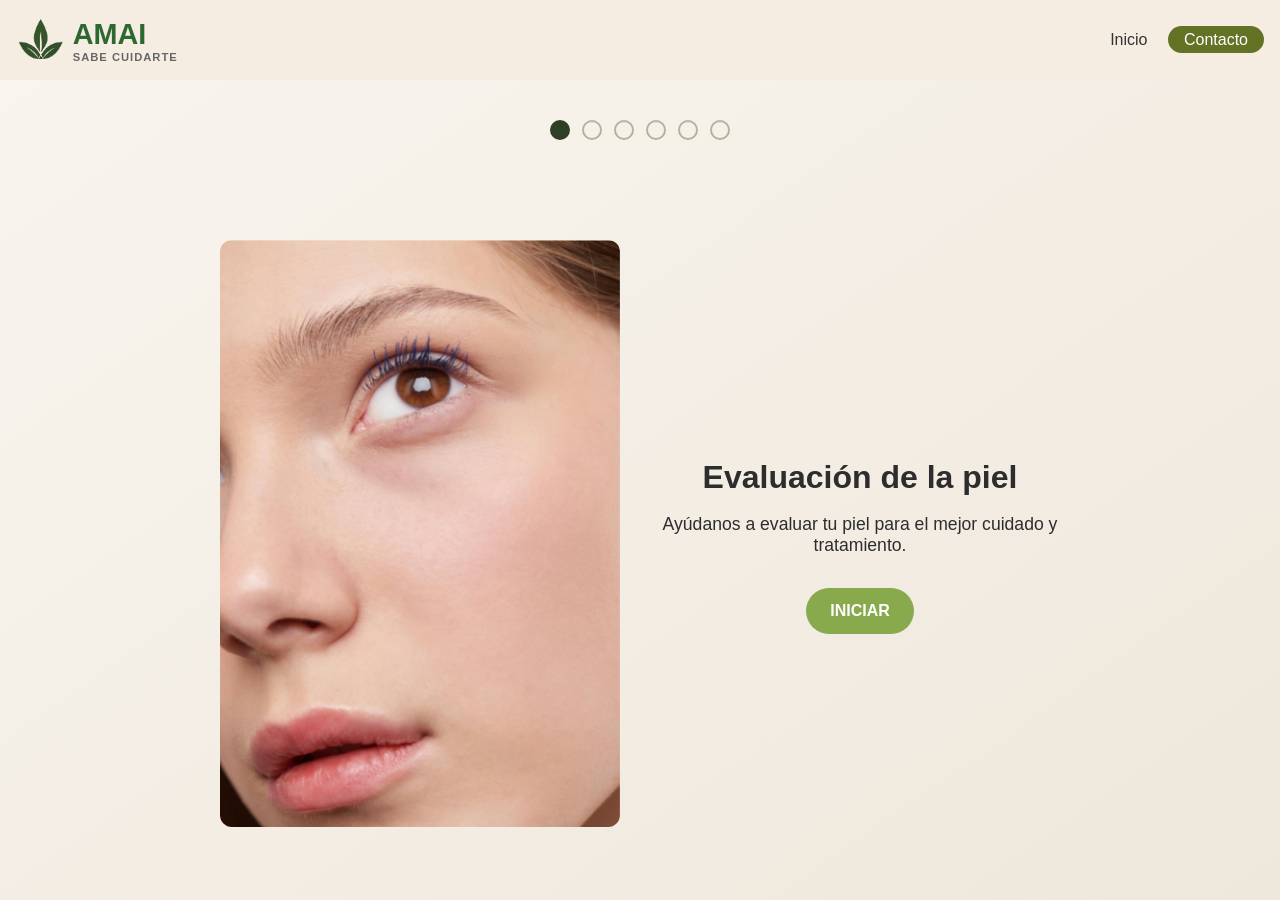
==== commit 9b09b611: "final??" ====
--- a/form.html
+++ b/form.html
@@ -4,7 +4,6 @@
 <head>
   <meta charset="UTF-8">
   <title>Encuesta de Diagnóstico Facial</title>
-  <link href="https://fonts.googleapis.com/css2?family=Work+Sans:wght@400;500;700&display=swap" rel="stylesheet">
   <style>
     * {
       box-sizing: border-box;
@@ -29,11 +28,11 @@
 
     header {
       width: 100%;
+      background: #f5ede2;
       display: flex;
       justify-content: space-between;
       align-items: center;
-      padding: 1rem 2rem;
-      background: transparent;
+      padding: 1rem 1rem;
     }
 
     .logo {
@@ -45,25 +44,28 @@
       gap: 0.5rem;
     }
 
-    nav a {
-      margin-left: 1rem;
-      font-weight: 500;
-      color: #5c6f3c;
-    }
-
     header nav a {
       margin-left: 1rem;
-      font-weight: 500;
       text-decoration: none;
       color: #333;
     }
 
-    header {
-      background: #f5ede2;
+    .logo {
       display: flex;
-      justify-content: space-between;
-      align-items: center;
-      padding: 1rem 2rem;
+      flex-direction: column;
+      align-items: start;
+    }
+
+    .logo strong {
+      font-size: 1.8rem;
+      color: #2e6831;
+      font-weight: 700;
+    }
+
+    .logo small {
+      font-size: 0.7rem;
+      color: #666;
+      letter-spacing: 1px;
     }
 
     header nav a:last-child {
@@ -242,29 +244,149 @@
       margin-bottom: 2rem;
     }
 
-    .logo {
-      display: flex;
-      flex-direction: column;
-      align-items: start;
-    }
-
-    .logo strong {
-      font-size: 1.8rem;
-      color: #2e6831;
-      font-weight: 700;
-    }
-
-    .logo small {
-      font-size: 0.9rem;
-      color: #666;
-      letter-spacing: 1px;
-    }
+    @media (max-width: 768px) {
+      header {
+        flex-direction: column;
+        align-items: flex-start;
+        padding: 1rem;
+      }
+
+      header nav {
+        width: 100%;
+        display: flex;
+        justify-content: center;
+        margin-top: 1rem;
+      }
+
+      .container {
+        padding: 10px;
+      }
+
+      .slide.active {
+        flex-direction: column;
+        padding: 20px;
+        gap: 20px;
+      }
+
+      .welcome-left,
+      .welcome-right {
+        width: 100%;
+        text-align: center;
+      }
+
+      .welcome-left img {
+        width: 100%;
+        height: auto;
+      }
+
+      .card {
+        padding: 20px;
+      }
+
+      .btn-group {
+        flex-direction: column;
+        gap: 12px;
+      }
+
+      .btn-group .btn {
+        width: 100%;
+        margin: 0;
+      }
+
+      .progress-bar {
+        flex-wrap: wrap;
+        gap: 8px;
+      }
+
+      .circle {
+        width: 16px;
+        height: 16px;
+      }
+
+      .logo {
+        flex-direction: row !important;
+        align-items: center !important;
+        gap: 0.5rem;
+      }
+
+      .logo img {
+        height: 40px;
+      }
+
+      .card-title {
+        font-size: 1.5em;
+      }
+
+      input[type="text"],
+      input[type="number"],
+      select,
+      textarea {
+        font-size: 0.95em;
+      }
+    }
+
+    @media (max-width: 480px) {
+  header {
+    display: flex;
+    flex-direction: row;
+    flex-wrap: nowrap;
+    justify-content: space-between;
+    align-items: center;
+    padding: 2rem 1rem;
+    width: 100%;
+    overflow-x: hidden;
+  }
+
+  .logo {
+    flex-direction: row !important;
+    align-items: center !important;
+    gap: 0.5rem;
+    margin-right: 9rem;
+    min-width: 0;
+  }
+
+  .logo img {
+    height: 36px;
+    width: auto;
+  }
+
+  .logo strong {
+    font-size: 1.8rem;
+  }
+
+  .logo small {
+    font-size: 0.7rem;
+    letter-spacing: 1px;
+  }
+
+  header nav {
+    display: flex;
+    gap: 6px;
+    flex-shrink: 1;
+    flex-wrap: nowrap;
+    white-space: nowrap;
+  }
+
+  header nav a {
+    font-size: 1rem;
+    margin-left: 1rem;
+    margin-right: -0.7rem;
+    padding: 4px 10px;
+    border-radius: 12px;
+  }
+
+  header nav a:last-child {
+    padding: 0.3rem 1rem;
+  }
+}
+
   </style>
 </head>
 
 <body>
   <header>
-    <div class="logo" style="flex-direction: row; align-items: center; gap: 1rem;">
+    <meta name="viewport" content="width=device-width, initial-scale=1.0">
+    <div class="logo" style="flex-direction: row; align-items: center; gap: rem;">
       <img src="images/amailogo.png" alt="Logo AMAI" style="height: 48px; width: auto;">
       <div style="display: flex; flex-direction: column;">
         <strong>AMAI</strong>
